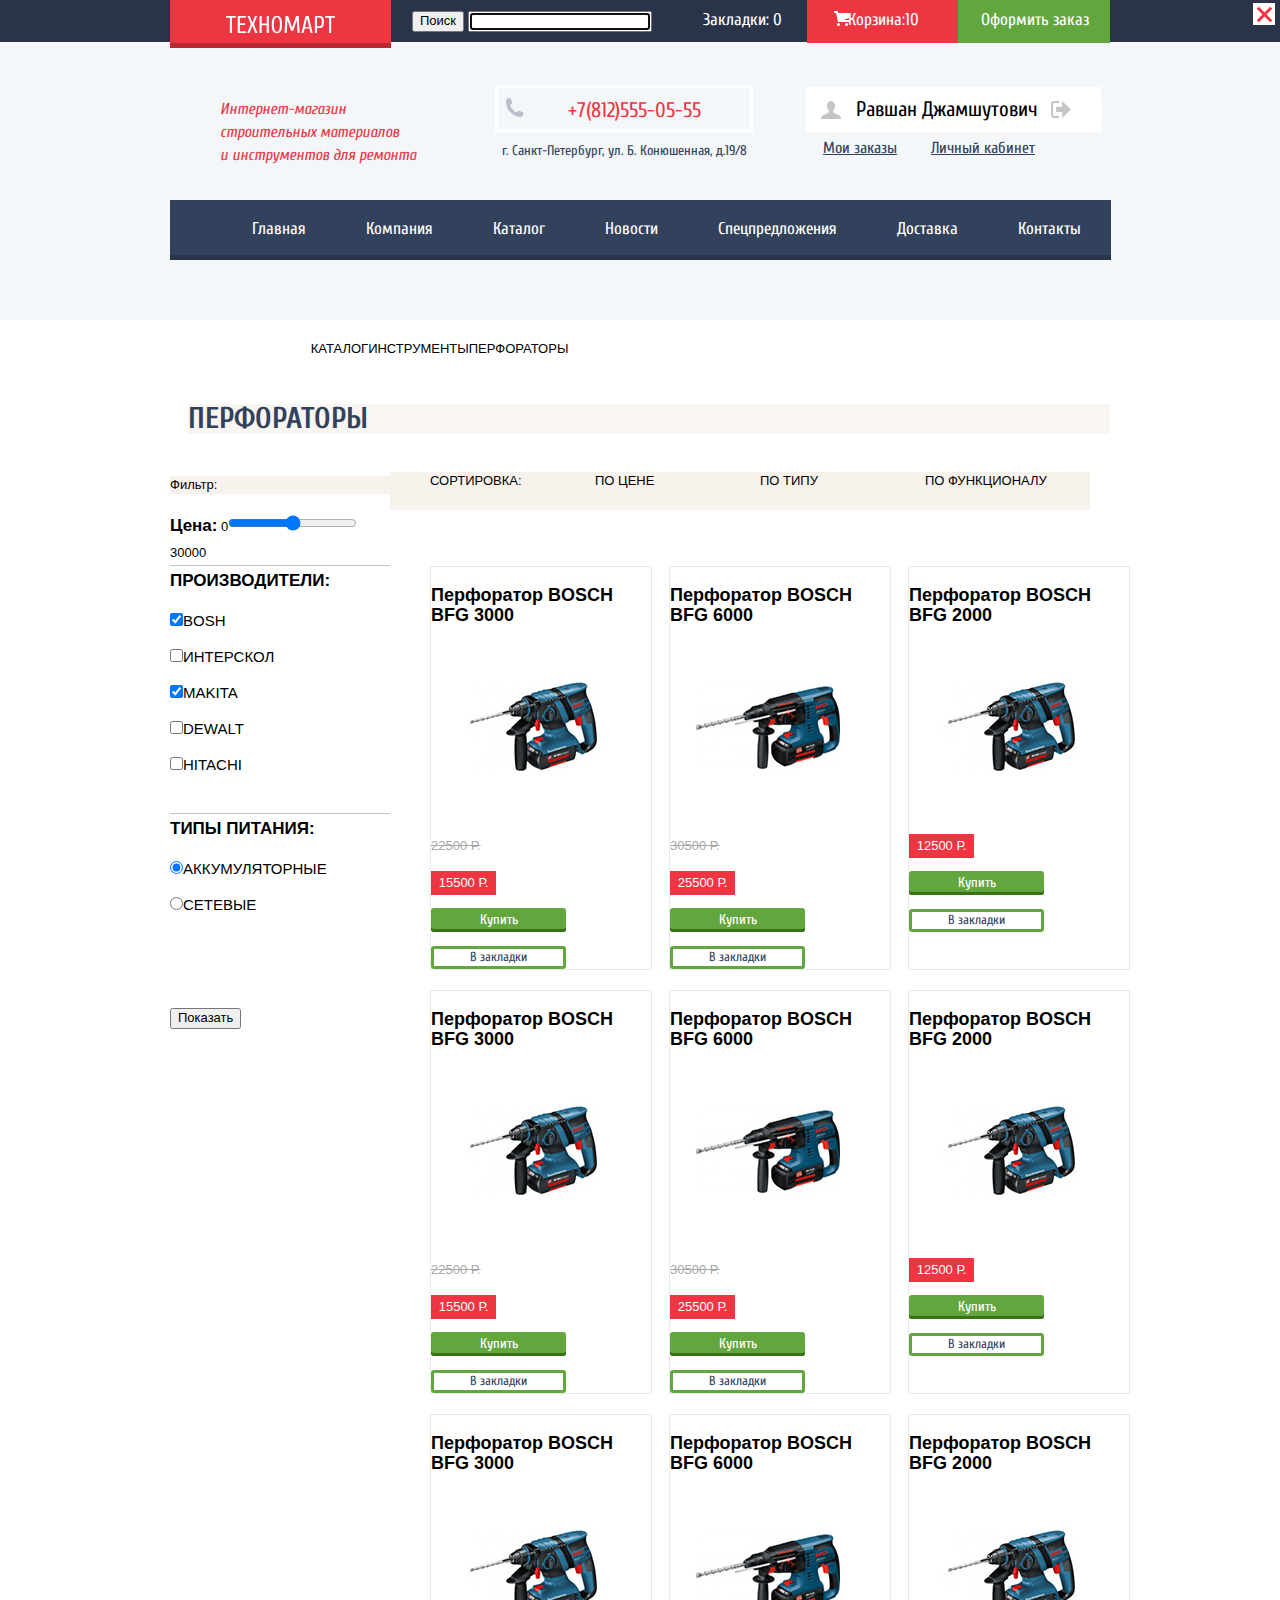
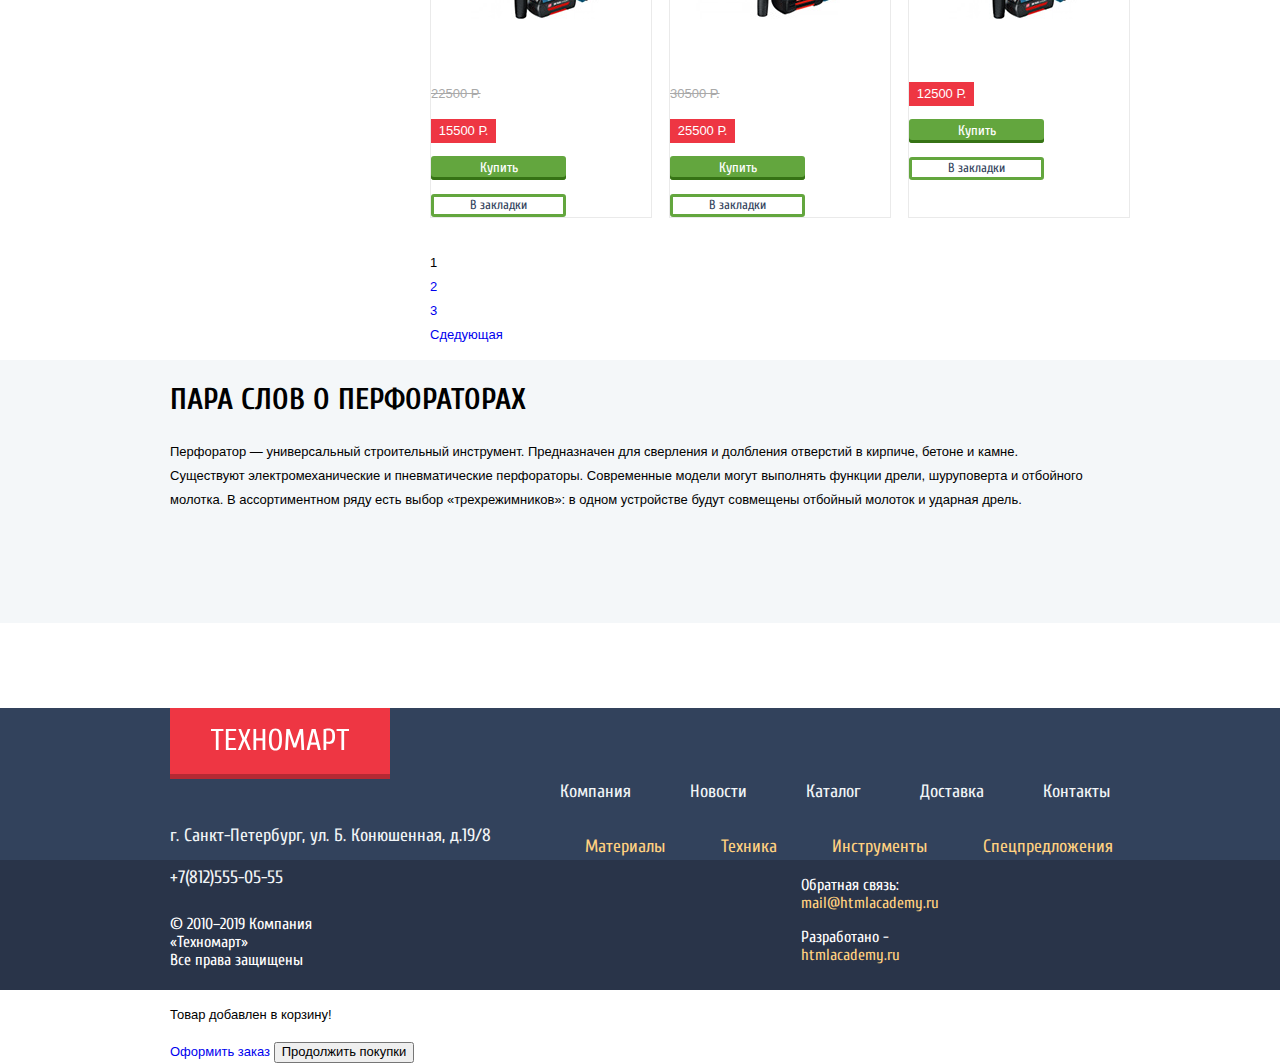
==== catalog.html @ 2eb263f5 "add files" ====
<!DOCTYPE html>
<html lang="ru">
<head>
  <meta charset="utf-8">
  <title>"Техномарт" интернет-магазин строительных материалов и инструментов для ремонта</title>
  <link href="https://fonts.googleapis.com/css?family=Cuprum:400,400i,700/PT+Sans:400,700&display=swap&subset=cyrillic" rel="stylesheet">
  <link rel="stylesheet" href="css/normalize.css">
  <link rel="stylesheet" href="css/style.css">
</head>
<body>
  <header class="main-header">
    <div class="top-menu">
      <div class="wrapper wrapper--flex wrapper-mainheader">
        <div class="logo">
          <a class="main-header-logo" href="index.html">
            <img src="img/logo-technomart.svg" width="109" height="19" alt="Логотип Техномарт">
          </a>
        </div>

        <div class="search_main">
          <button type="button" name="search">Поиск</button>
          <input type="search" name="search" autofocus>
        </div>
        <div class="bookmarks"><a href="#">Закладки: 0</a></div>
        <div class="backet backet-full"><a href="#">Корзина:10</a></div>
        <div class="order-registration"><a href="#">Оформить заказ</a></div>
      </div>
    </div>
  
  <div class="wrapper container-headline wrapper--flex">
    <div class="nav-header">
      <p class="headline">Интернет-магазин строительных материалов<br> и инструментов для ремонта</p>
    </div>
    <div class="adress">
      <address>
        <a href="tel:+7(812)555-05-55">+7(812)555-05-55</a><br>
        <p>г. Санкт-Петербург, ул. Б. Конюшенная, д.19/8</p>
      </address>
    </div>
    <!--личный кабинет пользователя-->
    <div class="personal-cabinet">
      <div class="user-navigation-catalog">
        <a class="me-nav-link" href="#">
          <span class="main-nav_username">Равшан Джамшутович</span>
        </a>
        <div class="exit"><a href="#" class="exit"><div class="visually-hidden">Выход</div></a></div>
      </div>
      <ul class="user-navigation-enter">
        <li class="my-order"><a href="#">Мои заказы</a></li>
        <li class="personal-account"><a href="#">Личный кабинет</a></li>
      </ul>
    </div>
  </div>
  <div class="wrapper container-main-navigaion">
    <nav class="main-navigation">
      <ul class="main-navigation-menu">
        <li class="navigation-current"><div class="container-nav"><a href="index.html">Главная</a></div></li>
        <li><div class="container-nav"><a href="#">Компания</a></div></li>
        <li><div class="container-nav"><a>Каталог</a></div></li>
        <li><div class="container-nav"><a href="#">Новости</a></div></li>
        <li><div class="container-nav"><a href="#">Спецпредложения</a></div></li>
        <li><div class="container-nav"><a href="#">Доставка</a></div></li>
        <li><div class="container-nav"><a href="#">Контакты</a></div></li>
      </ul>
    </nav>
  </div>
</header>

<main class="container">
  <div class="wrapper wrapper--flex">
    <h1 class="visually-hidden">Каталог</h1>
    <ul class="breadcrumbs wrapper--flex">
      <li><a href="#">Каталог</a></li>
      <li><a href="#">Инструменты</a></li>
      <li class="breadcrumbs-current"><a>Перфораторы</a></li>
    </ul>
  </div> 
  <div class="wrapper">
    <h2 class="hsecond-level perforator-products">Перфораторы</h2>
  </div>
  <div class="wrapper wrapper--flex container-advantages-contacts">   
    <div class="column">
      <form class="filter-producer" action="https://echo.htmlacademy.ru" method="get">
        <div class="filter-product">
          <div class="filter_price">
            <h4 class="h-filter">Фильтр:</h4>
            <label  class="filter-price" for="filter-price">Цена:</label>
            0<input type="range" min="0" max="30000" step="3000" id="filter-price">30000
          </div>
          <div class="filter-manfacuring">
            <fieldset>
              <legend class="h-legend">Производители:</legend>
              <ul class="manufactured">
                <li><label><input type="checkbox" checked name="manufactured" value="Bosh">Bosh</label></li>
                <li><label><input type="checkbox" name="manufactured" value="Interskol">Интерскол</label></li>
                <li><label><input type="checkbox" name="manufactured" value="Makita" checked>Makita</label></li>
                <li><label><input type="checkbox" name="manufactured" value="Dewalt">Dewalt</label></li>
                <li><label><input type="checkbox" name="manufactured" value="Hitachi">Hitachi</label></li>
              </ul>
            </fieldset>
          </div>
          <div class="filter-power">
            <fieldset>
              <legend class="h-legend">Типы питания:</legend>
              <ul class="power">
                <li><label><input type="radio" name="power" value="rechargeable" checked>Аккумуляторные</label></li>
                <li><label><input type="radio" name="power" value="networking">Сетевые</label></li>
              </ul>
            </fieldset>
          </div>
          <button type="submit">Показать</button>
        </div>
      </form>
    </div>
    <!--горизонтальный блок с сортировкой товара по цене по типу и функционалу-->
    <div class="column">

      <div class="h-filter-sort">
      <ul class="sorting wrapper--flex">
        <li class="h-filter wrapper--flex">Сортировка:</li>
        <li class="h-filter h-sort sort-price"><a href="">По цене</a></li>
        <li class="h-filter h-sort sort-type"><a href="">По типу</a></li>
        <li class="h-filter h-sort sort-finctional"><a href="">По функционалу</a></li>
      </ul>
      </div> 

      <section class="catalog-perforators-list">
        <h2 class="visually-hidden">Каталог товаров</h2>
        <ul class="catalog-perforators">

          <li class="catalog-item">
            <a href="catalog-item.html">
              <h3>Перфоратор BOSCH BFG 3000</h3>
              <p class="catalog-item-img">
                <img src="img/item.jpg" width="218" height="170" alt="Перфоратор BOSCH
                BFG 3000"></p>
                <span class="old-price">22500 Р.</span>
                <p class="red-price-button">15500 Р.</p>
              </a>
              <p class="buy-button"><a href="#">Купить</a></p><!--Сcылка в корзину-->
              <button class="inbookmarks" type="button">В закладки</button>
            </li>
            
            <li class="catalog-item">
              <a href="catalog-item.html">
                <h3>Перфоратор BOSCH BFG 6000</h3>
                <p class="catalog-item-img">
                  <img src="img/item_2.jpg" width="218" height="170" alt="Перфоратор BOSCH
                  BFG 6000"></p>
                  <span class="old-price">30500 Р.</span>
                  <p class="red-price-button">25500 Р.</p>
                </a>
                <p class="buy-button"><a href="#">Купить</a></p><!--Сылка в корзину-->
                <button class="inbookmarks" type="button">В закладки</button>
              </li>

              <li class="catalog-item">
                <a href="catalog-item.html">
                  <h3>Перфоратор BOSCH BFG 2000</h3>
                  <p class="catalog-item-img">
                    <img src="img/item.jpg" width="218" height="170" alt="Перфоратор BOSCH
                    BFG 2000"></p>
                    <!--this is new-->
                    <p class="red-price-button">12500 Р.</p>
                  </a>
                  <p class="buy-button"><a href="#">Купить</a></p><!--Сылка в корзину-->
                  <button class="inbookmarks" type="button">В закладки</button>
                </li>

                <li class="catalog-item">
                  <a href="catalog-item.html">
                    <h3>Перфоратор BOSCH BFG 3000</h3>
                    <p class="catalog-item-img">
                      <img src="img/item.jpg" width="218" height="170" alt="Перфоратор BOSCH
                      BFG 3000"></p>
                      <span class="old-price">22500 Р.</span>
                      <p class="red-price-button">15500 Р.</p>
                    </a>
                    <p class="buy-button"><a href="#">Купить</a></p><!--Сылка в корзину-->
                    <button class="inbookmarks" type="button">В закладки</button>
                  </li>

                  <li class="catalog-item">
                    <a href="catalog-item.html">
                      <h3>Перфоратор BOSCH BFG 6000</h3>
                      <p class="catalog-item-img">
                        <img src="img/item_2.jpg" width="218" height="170" alt="Перфоратор BOSCH
                        BFG 6000"></p>
                        <span class="old-price">30500 Р.</span>
                        <p class="red-price-button">25500 Р.</p>
                      </a>
                      <!--this is new-->
                      <p class="buy-button"><a href="#">Купить</a></p><!--Сылка в корзину-->
                      <button class="inbookmarks" type="button">В закладки</button>
                    </li>

                    <li class="catalog-item">
                      <a href="catalog-item.html">
                        <h3>Перфоратор BOSCH BFG 2000</h3>
                        <p class="catalog-item-img">
                          <img src="img/item.jpg" width="218" height="170" alt="Перфоратор BOSCH
                          BFG 6000"></p>
                          <p class="red-price-button">12500 Р.</p>
                        </a>
                        <p class="buy-button"><a href="#">Купить</a></p><!--Сылка в корзину-->
                        <button class="inbookmarks" type="button">В закладки</button>
                      </li>

                      <li class="catalog-item">
                        <a href="catalog-item.html">
                          <h3>Перфоратор BOSCH BFG 3000</h3>
                          <p class="catalog-item-img">
                            <img src="img/item.jpg" width="218" height="170" alt="Перфоратор BOSCH
                            BFG 3000"></p>
                            <span class="old-price">22500 Р.</span>
                            <p class="red-price-button">15500 Р.</p>
                          </a>
                          <p class="buy-button"><a href="#">Купить</a></p><!--Сылка в корзину-->
                          <button class="inbookmarks" type="button">В закладки</button>
                        </li>

                        <li class="catalog-item">
                          <a href="catalog-item.html">
                            <h3>Перфоратор BOSCH BFG 6000</h3>
                            <p class="catalog-item-img">
                              <img src="img/item_2.jpg" width="218" height="170" alt="Перфоратор BOSCH
                              BFG 6000"></p>
                              <span class="old-price">30500 Р.</span>
                              <p class="red-price-button">25500 Р.</p>
                            </a>
                            <p class="buy-button"><a href="#">Купить</a></p><!--Сылка в корзину-->
                            <button class="inbookmarks" type="button">В закладки</button>
                          </li>

                          <li class="catalog-item">
                            <a href="catalog-item.html">
                              <h3>Перфоратор BOSCH BFG 2000</h3>
                              <p class="catalog-item-img">
                                <img src="img/item.jpg" width="218" height="170" alt="Перфоратор BOSCH
                                BFG 2000"></p>
                                <p class="red-price-button">12500 Р.</p>
                              </a>
                              <p class="buy-button"><a href="#">Купить</a></p><!--Сылка в корзину-->
                              <button class="inbookmarks" type="button">В закладки</button>
                            </li>
                          </ul>
                          
                          <ul class="pagination-list">
                            <li class="pagination-item pagination-item-current"><a>1</a></li>
                            <li class="pagination-item"><a href="#">2</a></li>
                            <li class="pagination-item"><a href="#">3</a></li>
                            <li class="pagination-item"><a href="#">Сдедующая</a></li>
                          </ul>
                        </section>
                      </div>
                    </div>

                    
                    <article class="servises">
                      <div class="wrapper wrapper--flex">
                        <div class="about-perforators-block">
                          <h2 class="hsecond-black">Пара слов о перфораторах</h2>
                          <p>Перфоратор — универсальный строительный инструмент. Предназначен для сверления и долбления отверстий в кирпиче, бетоне и камне.<br>
                          Существуют электромеханические и пневматические перфораторы. Современные модели могут выполнять функции дрели, шуруповерта и отбойного молотка. В ассортиментном ряду есть выбор «трехрежимников»: в одном устройстве будут совмещены отбойный молоток и ударная дрель.</p>
                        </div> 
                      </div>
                    </article>
                    

                  </main>


                  <footer class="main-footer">
                    <div class="first-footer">
                    <div class="footer-nav wrapper wrapper--flex">
                        <a class="footer-logo" href="index.html">
                          <img src="img/logo-technomart.svg" width="138" height="23" alt="Логотип Техномарт">
                        </a>

                        <address class="footer-address">
                          <p>г. Санкт-Петербург, ул. Б. Конюшенная, д.19/8</p>
                          <a href="tel:+7(812)555-05-55">+7(812)555-05-55</a>          
                        </address>
                        <ul class="footer-navigation">

                          <li><a href="#">Компания</a></li>
                          <li><a href="#">Новости</a></li>
                          <li><a href="#">Каталог</a></li>
                          <li><a href="#">Доставка</a></li>
                          <li><a href="#">Контакты</a></li>
                        </ul>
                        <ul class="footer-sections">
                          <li><a href="#">Материалы</a></li>
                          <li><a href="#">Техника</a></li>
                          <li><a href="#">Инструменты</a></li>
                          <li><a href="#">Спецпредложения</a></li>
                        </ul>
                      </div>
                    </div>

                    <div class="footer-contacts">
                      <div class="wrapper wrapper--flex">
                        <div class="copyright">
                         <p>© 2010–2019 Компания «Техномарт»<br>
                         Все права защищены</p>
                       </div>
                       <div class="footer-social wrapper wrapper--flex">
                        <ul>
                          <li><div class="vk-container"><a class="visually-hidden" href="#">ВКонтакте</a></div></li>
                          <li><div class="fb-container"><a class="visually-hidden" href="#">Фейсбук</a></div></li>
                          <li><div class="ins-container"><a class="visually-hidden" href="#">Твиттер</a></div></li>
                        </ul>
                      </div>
                      <div>
                        <p class="link-back">Обратная связь:<br>
                          <a href="mailto:mail@htmlacademy.ru">mail@htmlacademy.ru</a>
                        </p>
                        <p class="link-developer">Разработано - <br>
                          <a href="https://htmlacademy.ru">htmlacademy.ru</a>
                        </p>
                      </div>
                    </div>
                  </div>
                </footer>
                <!-- модальное окно с успешным доваление товара в корзину-->
                <div class="modal-basket wrapper">
                  <p>Товар добавлен в корзину!</p>
                  <a href="#">Оформить заказ</a>
                  <button class="button-buy" type="button">Продолжить покупки</button>
                  <button class="modal-close" type="button">Закрыть</button>
                </div>
              </body>
              </html>
---- css/style.css ----
body {
	min-width: 960px;
	margin: 0;
	font-family: 'PT Sans', Arial, sans-serif;
	font-size: 13px;
	line-height: 24px;
	font-weight: 400;
	color: #000000;
	background-color: #ffffff;
}

a { 
	text-decoration: none;
}

.wrapper {
	width: 940px;
	padding-left: 10px;
	padding-right: 10px;
	margin: 0 auto;
}

.wrapper--flex {
	display: flex;
}

.logo {
	margin: 0;
	background-color: #ee3643;
	width: 115px;
	text-align: center;
	padding: 20px 53px 6px 53px;
	box-shadow: inset 0 -5px 0 0 #ba2732;
}


.logo:hover {
	background-color: #ca2c37;
}

.logo:active {
	background-color: #ba2732; /*КЛИК КРОМЕ ПОИСКА, ДОБАВИТЬ ПОЗЖЕ(КОГДА УЗНАЮ КАК ЭТО!)*/
}

.search_main {
	position: relative;
	width: 270px;
	margin: 0 auto;
}

.input-search {
	background-color: #293449;
	width: 100%;
	height: 42px;
	margin: 0;
}

.button-search {
	width: 49px;
	height: 42px;
	position: absolute;
	right: 0;
	background-color: #293449;
	
	top: 0;
	left: 0;
}

.button-search,
.input-search {
	border: none;
	outline: none;
	background: transparent;
}
.bookmarks a{
	padding-right: 25px;
}

.backet a {
	padding-right: 30px;
}

.main-header { /* фон для хедера*/
	background-color: #f4f7f9;
}

.main-header a{ /*ссылки: корзина, поиск, оформить заказ, закладки*/
	font-family: 'Cuprum', Arial, sans-serif;
	font-size: 17px;
	line-height: 18px;
	color: #ffffff;
}

.order-registration { /* оформление заказа*/
	width: 110px; 
	background-color: #63a63e;
	text-align: center;
	margin: 0;
	padding: 10px 20px 10px 22px;
}

.order-registration:hover {
	background-color: #5fbb2d;
}

.order-registration:active {
	background-color: #518534;
	color: rgba(255, 255, 255, 0.5);
}

.container-headline { /*контейнер для блока с заголовком адресом и личным кабинетом*/
	display: flex;
	margin-bottom: 113px;
	position: relative;
	width: 940px;
	background-color: #f4f7f9;
}


.headline { 
	position: absolute;
	top: -5px;
	font-weight: normal;
	font-family: 'Cuprum', Arial, sans-serif;
	font-style: italic;
	font-size: 16px;
	line-height: 23px;
	color: #ee3643;
	width: 197px;
	border-collapse: separate;
}

.adress { /*общие стили для блока с адресом*/
	position: absolute;
	top: 13px;
	left: 329px;
	width: 270px;
	font-family: 'Cuprum', Arial, sans-serif;
	color: #32425c;
	text-align: center;
	font-size: 14px;
	line-height: 24px;
}

.adress a { /* стили для телефона*/
	background-image: url(../img/icon-phone.svg);
	background-repeat: no-repeat;
	background-position: 7px 10px;
	font-family: 'Cuprum', Arial, sans-serif;
	color: #ee3643;
	line-height: 21px;
	font-size: 21px;
	font-style: normal;
	padding: 10px 49px 7px 70px;
	margin-top: 60px;
	border: 3px solid #ffffff;
} 

.adress p { /*стили для адреса*/
	font-family: 'Cuprum', Arial, sans-serif;
	font-style: normal;
	text-align: center;
}

.user-navigation a { /* личный кабинет:войти и регистрация*/
	color: #000000;
	display: block;
}

.user-navigation a:hover {
	color: #ee3643;
}

.user-navigation a:active {
	color: rgba(0, 0, 0, 0.3);
}

.user-navigation { /*размеры для контнейнера личного кабинета*/
	position: absolute;
	top: -13px;
	left: 590px;
	display: flex;
	width: 281px;
}

.enter { /*контейнер для входа*/
	position: relative;
	left: 40px;
	background-color: #ffffff;
	width: 90px;
	padding-top: 14px;
	padding-bottom: 10px;
	padding-right: 28px;
	margin-right: 50px;
}
 .enter img {
 	position: absolute;
 	left: 12px;
 }

.enter a {
	font-family: 'Cuprum', Arial, sans-serif;
	font-size: 21px;
	line-height: 21px;
	text-align: right;
	color: #000000;
}

.registration { /* контейнер для регистрации*/
	width: 150px;
	background-color: #ffffff;
	padding-top: 14px;
	padding-bottom: 10px;
} 

.registration a {
	font-family: 'Cuprum', Arial, sans-serif;
	font-size: 21px;
	line-height: 21px;
	color: #000000;
	
	text-align: center;
}

.main-header{
	padding-bottom: 60px;
	background-color: #f4f7f9;
}


.main-navigation-menu,
.user-navigation {
	list-style: none;
}

.main-navigation-menu a {
	display: block;
	padding-top: 20px;
	padding-bottom: 22px;
	padding-left: 30px;
	padding-right: 30px;
}

.main-navigation-menu:first-child { /* отступ слева в меню у кнопки Главная*/
	padding-left: 52px;
	padding-right: 55px;
}



.main-navigation-menu {
	display: flex;
	justify-content: space-between;
	padding: 0;
	margin: 0;
	
}
	.main-navigation {
	background-color: #32425c;
	box-shadow: 0px -5px 0px 0px #293449 inset; 
	
}

.container-nav { /* контейнер для меню навигации*/
	background-color: #32425c;
	box-shadow: 0px -5px 0px 0px #293449 inset; 
}

.container-nav li:last-child {
	padding-right: 0;
} 

.container-nav:hover {
	background-color: #293449;
}

.container-nav a:active {
	color: rgba(255, 255, 255, 0.5);
}

.navigation-add { /* стили для блоков вокруг слайда*/
	font-family: 'Cuprum', Arial, sans-serif;
	color: #ffffff;
	font-weight: bold;
	font-size: 24px;
	display: inline-block;
	margin-bottom: -374px;
}

.navigation-add a{
	font-family: 'Cuprum', Arial, sans-serif;
	color: #ffffff;
	font-size: 14px;
	line-height: 18px;
	text-transform: uppercase;
	text-align: center;
}

.material {
	background-color: #ffbf47;
	background-image: url(../img/icon-1.svg);
	background-repeat: no-repeat;
	background-position: 212px 32px; 
	position: absolute;
	left: -11px;
	top: 58px;
}

.tooling {
	background-color: #3bbce3;
	background-image: url(../img/icon-2.svg);
	background-repeat: no-repeat;
	background-position: 198px 32px;
	position: absolute;
	left: 309px;
	top: -70px;
}

.technique {
	background-color: #dc91d8;
	background-image: url(../img/icon-3.svg);
	background-repeat: no-repeat;
	background-position: 190px 30px;
	position: absolute;
	left: 629px;
	top: -200px;
}

.discount {
	background-color: #8ed78f;
	background-image: url(../img/icon-4.svg);
	background-repeat: no-repeat;
	background-position: 195px 24px;
	position: absolute;
	left: 629px;
	top: -185px;
}

.delivery {
	background-color: #ffc047;
	background-image: url(../img/icon-5.svg);
	background-repeat: no-repeat;
	background-position: 190px 32px;
	position: absolute;
	left: 629px;
	top: -170px;
}

.navigation-add-item {
	position: relative;
	width: 280px;
	padding-left: 23px;
	padding-top: 1px;
	padding-bottom: 5px;
}

.button-add {
	font-family: 'Cuprum', Arial, sans-serif;
	width: 135px;
	background-color: rgba(0,0,0,0.1);
	border-radius: 3px;
	color: #ffffff;
	text-align: center;
	margin-bottom: 12px;
	padding-top: 5px;
	padding-bottom: 5px;
}
 .button-add a {
 	
 }
 
 .navigation-add-item p{
 	font-size: 24px;
 	line-height: 30px;
 	font-family: 'Cuprum', Arial, sans-serif;
 }

.button-add:hover {
	background-color: rgba(0,0,0,0.2);
}

.button-add:active {
	background-color: rgba(0,0,0,0.3);        
}




.slides,
.slider {
	display: flex;
	position: relative;
	top: -424px;
	right: 10px;
	margin-bottom: -374px;
}


.container-red-button-catalog {
	position: absolute;
	top: 207px;
	left: 34px;
	padding-top: 6px;
	padding-bottom: 6px;
}

.popular-products, /* фон для заголовков популярных товаров и производителей*/
.popular-manufacturer,
.perforator-products {
	background-color: #f9f5f0;
}

.hsecond-level { /*для заголовков: популярные товары, популярные производители, кредит, доставка, гарантия*/
	font-family: 'Cuprum', Arial, sans-serif;
	font-size: 30px;
	line-height: 30px;
	text-transform: uppercase;
	color: #32425c;
	margin-left: 18px;
}

.button-red { /*один стиль на для всех красных кнопкок и ссылок с белыми надписями*/
	font-family: 'Cuprum', Arial, sans-serif;
	font-size: 14px;
	line-height: 18px;
	text-transform: uppercase;
	color: #ffffff;
	background-color: #ee3643;
	border-radius: 2px;
}

.popular-perforators { /*убирает маркеры у списка популярных товаров*/
	list-style: none;
}

.catalog-item h3 { /*название товаров на карточке товаров*/
	color: #000000;
	font-size: 18px;
	line-height: 20px;
	font-weight: bold;
}

.old-price { /* кнопка со старой зачеркнутой ценой на карточках товаров*/
	text-decoration: line-through;
	color: #a9a9a9;
	width: 67px;
}

.red-price-button { /* красная цена кнопка на карточках товара(должна быть стрелкой далее...)*/
	background-color: #ee3643; 
	color: #ffffff;
	width: 65px;
	text-align: center;
}

.buy-button a { /* кнопка купить на карточках товара*/
	font-family: 'Cuprum', Arial, sans-serif;
	font-style: normal;
	color: #ffffff;
	font-size: 14px;
	line-height: 18px;
}

.buy-button { /* контейнер для зеленой кнопки*/
	width: 135px;
	background-color: #63a63e;
	border-radius: 3px;
	text-align: center;
	box-shadow: inset 0 -3px 0 0 #367315;
}

.buy-button:hover { /*наведеие на кнопку купить на карточках товара*/
	background-color:#5fbb2d;
}

.buy-button:active { /*активная кнопка купить на карточках товара*/
	background-color: #518534;
	box-shadow: none;
}

.inbookmarks { /*кнопка "в закладки" на обороте карточек товаров */
font-family: 'Cuprum', Arial, sans-serif;
background-color: #ffffff;
width: 135px;
border: 3px solid #63a63e;
color: #32425c;
border-radius: 3px;
}

.inbookmarks:hover { /*наведение на кнопку в закладки на карточках товаров */
	background-color: #ffffff;
	width: 135px;
	border: 3px solid #32425c;
	color: #32425c;
}

.inbookmarks:active { /*активная кнопка в закладки на карточках товаров*/
	background-color: #ffffff;
	width: 135px;
	border: 3px solid rgba(50, 66, 92, 0.3);
	color: rgba(50, 66, 92, 0.3);
}

.manufacturer-list {
	padding: 0;
	margin: 0;
  flex-wrap: wrap;
  /**/
  min-height: 310px;
}

.manufacturer-list li{ /*убирает маркеры со списка популярные производителей,Делает рамку для каждого и ширину*/
	list-style: none;
	border: 1px solid #eaeaea;
	height: 145px;
	width: 220px; 
	padding: 0;
	margin: 0;
	margin-bottom: 20px;
	margin-right: 20px;
}


.manufacturer-list li:nth-child(4n) {
	margin-right: 0;
}

.manufacturer-list li:hover { /* действия для карточек популярных производителей*/
	box-shadow: 0 10px 25px 0 rgba(41, 52, 73, 0.5);
}

.manufacturer-list li:active { /* действия для карточек популярных производителей*/
	box-shadow: 0 4px 10px 0 rgba(41, 52, 73, 0.5);
}

.features-index {
	background-color: #f4f7f9;
}
.servises { /* фон для блока с сервисами (достаква,кредит,гарантии)*/
	margin-bottom: 70px;
	background-color: #f4f7f9;

}

.catalog-item { /* убирает маркеры у списка с товара в кталоге*/
	list-style: none;
	border: solid 1px #eaeaea;
	width: 220px;
	margin-bottom: 20px;
}
.catalog-item:hover { /* тень при наведении на карточку товара*/
	box-shadow: 0 10px 25px 0 rgba(41, 52, 73, 0.5);
}

.servises p { /* стиль текста в блоках про сервис*/
	font-size: 13px;
	line-height: 24px;
}

.service-back p { /* размер контейнера для текста про сервис*/
	width: 398px;
}

.hsecond-black { /* стили заголовков черных: пара слов о перфораторах, сервисы,компания техномарт, контакты*/
	font-family: 'Cuprum', Arial, sans-serif;
	line-height: 30px;
	font-size: 30px;
	text-transform: uppercase;
}

.hsecond-black p {
	font-size: 13px;
	line-height: 24px;
}

.container-red-button-catalog { /*контейнер для кнопки открыть каталог*/
	width: 195px;
	background-color: #ee3643;
	border-radius: 3px;
	text-align: center;
}

.container-red-button-popgoods { /*контейнер для кнопки популярные товары*/
	position: absolute;
	align-self: center;
	padding-bottom: 10px;
	padding-top: 10px;
	right: 303px;
	width: 253px;
	background-color: #ee3643;
	border-radius: 3px;
	text-align: center;
}

.about-perforators-block { /* контейнер для текста о перфораторах в каталоге*/
	width: 938px;
	/**/
	min-height:263px;
}

.footer-logo { /*логотип в футуре*/
	background-color: #ee3643;
	width: 220px;
	text-align: center;
	padding-top: 20px;
	padding-bottom: 20px;
	box-shadow: inset 0px -5px 0px 0px rgba(0, 0, 0, 0.24);
}

.footer-address { /* стили для адреса в футуре*/
	font-family: 'Cuprum', Arial, sans-serif;
	font-size: 18px;
	line-height: 24px;
	color: #f1f5f7;
	font-style: normal;
}

.footer-address a { /*дополнительная замена цвета для телефона*/
	color: #f1f5f7;

}

.footer-nav { /*фон для блока с навигацией в футуре*/
	background-color: #32425c;
}

.footer-nav li { /* снимает маркеры со списков в футере*/
	list-style: none;
}

.footer-navigation a{ /*стили для навигации в футуре*/
	color: #f1f5f7;
	font-family: 'Cuprum', Arial, sans-serif;
	font-weight: normal;
	font-size: 18px;
	line-height: 24px;
}

.footer-navigation a:hover{ /* наведение навигация в футуре*/
	text-decoration: underline;
}

.footer-navigation a:active{ /*нажатая навигация в футуре*/
	text-decoration: none;
	color: rgba(241, 245, 247, 0.5);
}

.footer-sections a { /* дополнительная навигация по товарам и услугам в футуре*/
	font-family: 'Cuprum', Arial, sans-serif;
	color: #ffd180;
	font-size: 18px;
	line-height: 24px;
}

.footer-sections a:hover {
	text-decoration: underline;
}

.footer-sections a:active {
	text-decoration: none;
	color:rgba(255, 209, 128, 0.5)
}

.footer-contacts { /* фон для блока с контактами в футуре*/
	background-color: #293449;
}

.copyright { /* стили для текста о копирайте*/
	font-family: 'Cuprum', Arial, sans-serif;
	font-size: 16px;
	line-height: 18px;
	color: #ffffff;

 /*контейнер для копирайта в футуре*/
	margin-right: 160px;
	margin-top: 39px;
	width: 220px;
}

.link-back,
.link-developer { /*ссылки на разработчика в футуре и обратная связь*/
	font-family: 'Cuprum', Arial, sans-serif;
	font-size: 16px;
	line-height: 18px;
	color: #ffffff;
	font-weight: normal;
}

.link-back a, /* cтили для ссылок для ссылок) в футуре*/
.link-developer a {
	font-family: 'Cuprum', Arial, sans-serif;
	color: #ffd180;
	font-size: 16px;
	line-height: 18px;
	font-weight: normal;
}

.link-back a:hover,
.link-developer a:hover {
	text-decoration: underline;
}
.link-back a:active,
.link-developer a:active {
	text-decoration: none;
	color: #ee3643;
}

.footer-social li{ /* отменяет маркеры у списка с социальными сетями*/
	list-style: none;
}

.social-button { /* стили для соц сетей*/
	display: block;
	padding: 0;
	margin: 0;
	background: #212a3a;
	border-radius: 50%;
}


.social-button:hover,
.social-button:hover,
.social-button:hover,
.social-button:active,
.social-button:active,
.social-button:active {
	background-color: #ee3643;
}

.transport li{ /* стили для списка:Деловые линии, Автотрейд, ЖелДор*/
	list-style: none;
	font-family: 'Cuprum', Arial, sans-serif;
	font-size: 18px;
	line-height: 2;
	color: #000000;
}
/* ЗДЕСЬ СДЕЛАТЬ КРАСНЫЕ ЛИНИИ ПЕРЕД СПИСКОМ ВЫШЕ, НО КАК????*/

.breadcrumbs,  
.filter-manfacuring li,
.filter-power li,
.sorting li,
.user-navigation-enter { /* убираю все маркеры у списков в каталоге*/
	list-style: none;
}

.breadcrumbs a { /* стили для ссылок в хлебных крошках в каталоге*/
	font-size: 13px;
	line-height:  18px;
	color: #000000;
	font-weight: normal;
	text-transform: uppercase;
}

.personal-cabinet {
	width: 299px;
	position: absolute;
	right: 15px;
}

.h-filter { /* заголовок для фильтр:, сортировка: цуна,по типу, по функционалу И СТИЛИ ДЛЯ КОНТЕЙНЕРА*/
	font-size: 13px;
	line-height: 18px;
	font-weight: normal;
	color: #000000;
	background-color: #f7f3ec;
	width: 220px;
	
} 
.h-filter a{
	color: #000000;
} 

.filter-price { /* стили для ЦЕНА: в каталоге*/
	font-weight: bold;
	font-size: 17px;
	line-height: 30px;
	font-style: normal;
}

.filter-manfacuring fieldset, /* убираю рамки с сортировки по производителям и питанию в каталоге*/
.filter-power fieldset {
	border: none;
}

.filter-manfacuring, /* делаю рамку сверху над пунктами сортировки  в каталоге */
.filter-power {   
	border-top: solid 1px #c5c5c5;
	width: 220px;
	font-size: 15px;
	line-height: 20px;
	font-weight: normal;
	color: #000000;
	text-transform: uppercase;  /*стили для текста в чекбоксе и радиобатон*/
}

.user-navigation-enter a{ /* стили для ссылок личного кабинета в каталоге*/
	font-size: 16px;
	line-height: 18px;
	text-decoration: underline;
	color: #32425c;
	font-weight: normal;
}

.user-navigation-catalog { /* стили для контейнера личного кабинета в кабинета*/
	background: url("../img/icon-user.svg") no-repeat 15px;
	display: flex;
	background-color: #ffffff;
	width: 245px;
	padding-left: 50px;
	align-items: center; 
	min-height: 45px; 
}

.user-navigation-catalog a { /* стили для имени в кабинете личном в каталоге*/
	font-family: 'Cuprum', Arial, sans-serif;
	color: #000000;
	font-size: 21px;
	line-height: 21px;
	font-weight: normal;
}

.breadcrumbs {
	margin-top: 20px;
}

.breadcrumbs li{
	font-size: 13px;
	line-height: 18px;
	text-align: left;
}

.h-filter-sort {
	text-transform: uppercase;
	width: 700px;
	background-color: #f7f3ec;
	color: #000000;

	/**/
	min-height: 38px;
}

.sorting li{
	list-style: none;
}

.sort-price {
	color: red;
}

.button-company {/*кнопка о компании техномарт перед футером*/
	padding: 10px 40px;
	margin-bottom: 86px;

}

.button-contacts { /*кнопка "заблудились,напишите"*/
padding: 10px 60px;
margin-bottom: 86px;
}

.transport {/* отступ от списка транспортных компаний до кнопки*/
	margin-bottom: 35px;
}

/* СЕТКА СЕТКА СЕТКА*/


.wrapper-mainheader { /*котейнер для шапки с логотипом, закладками и корзиной и поиском*/
	align-items: center;
	justify-content: space-between;
	background-color: #293449;
	margin-bottom: 45px;
	height: 42px;
}

.top-menu {
	background-color: #293449;
}

.nav-header { /*размеры контйнера для заголовка 1*/
	width: 300px;
	padding-left: 50px;
}


.advantages {
	width: 519px;
	margin: 0;
	padding: 0;
	margin-right:120px;
	margin-top: 75px;
	
}

.contacts {
	width: 300px;
	margin: 0;
	padding: 0;
	margin-top: 74px;
	
}
.contacts img {
	margin-bottom: 40px;
}

.footer-nav {
	flex-direction: column;
	padding: 0;
	margin-top: 85px;
	margin-bottom: 0;
	
}

.footer-address {
	margin-top: 27px;
	width: 335px;
	
}

.footer-navigation {
	width: 550px;
	display: flex;
	flex-direction: row;
	justify-content: space-between;
	padding: 0;
	margin: 0;
	margin-left: 390px;
	margin-top: -110px;
	
} 

.footer-sections {
	width: 528px;
	display: flex;
	flex-direction: row;
	justify-content: space-between;
	padding: 0;
	margin: 0;
	margin-left: 415px;
	margin-top: 30px;

}

.footer-contacts {
	padding: 0;
}

.footer-contacts-social {
	padding: 0;
	margin: 0;
}

.footer-contacts { /* контейнер для вторго подвала */
	display: flex;

}

.first-footer {
background-color: #32425c;
}
.footer-social-button {
	height: 42px;
	width: 42px;

	padding: 0;
	margin: 0;
}
.footer-social{ /*контейнер для социальных кнопок*/
	padding:0;
	margin: 0;
	width: 136px;
	margin-right: 115px;
}

.footer-social ul {
	display: flex;
	}

.link-back { /* контейнер с имэйл академии в футуре*/
	margin-right: 46px;
	width: 140px;
	/**/
	min-height: 36px;
}

.link-developer { /* контейнер с ссылкой на академию*/
	width: 114px;
	/**/
	min-height: 46px;
}

.user-navigation-enter {/*контейнер для блока в личном кабинете в каталоге мои заказы, личны кабинет*/
	display: flex;
	flex-direction: row;
	justify-content: space-around;
	margin:0;
	padding: 0;
	margin-top: 5px;
	width: 246px;
}

.visually-hidden { /* прячем заголовок КАТАЛОГ в каталоге*/
	visibility: hidden;
}

.filter-producer legend { /*стили для заголовка фильтров*/
	margin-bottom: 15px;
     font-weight: bold;
     font-size: 17px;
     line-height: 30px
}

.filter-producer fieldset {
	padding: 0;
	margin: 0;
	margin-bottom: 22px;
}

.filter-power {
	margin-bottom: 75px;
}

.filter-product { /*контейнер для фильтров в каталоге*/
	margin: 0;
	padding: 0;
	width: 220px;
}

.filter-manfacuring ul,
.filter-power ul {
	margin: 0;
	padding: 0;
}

.filter-producer li{
	list-style: none;
	margin-bottom: 16px;
}

.catalog-perforators { /*контейнер для карточек товаров*/
	display: flex;
	justify-content: space-between;
	flex-wrap: wrap;
	width: 700px;
	min-height: 995px;
	/**/
}

.catalog-perforators:nth-child(3n){
	margin-right:0;
}

/*.wrapper {
	background-color: rgba(255, 0, 0, 0.2);
}*/

.pagination-list {
	list-style: none;
}
.popular-products {
	display: flex;
	margin-bottom: 20px;
	padding:0;
}

.perforators {
	padding-left: 0;
}

.popular-perforators {
	padding: 0;
	margin: 0;
}

.popular-perforators li {
	margin-right: 20px;
}

.backet-full { /* корзина в каталоге*/
	text-align: center;
	width: 120px;
	padding-top: 10px;
	padding-bottom: 10px;
	padding-left: 31px;
	margin: 0;
	background: #ee3643 url("../img/icon-cart.svg") no-repeat 20% 40%;
}
	.exit {
		background: #ffffff url("../img/icon-logout.svg") no-repeat;
		position: absolute;
		left: 122px;
		top: 7px;
	}

	.main-nav_username {
		margin-right: 39px;
	}

	.modal-map {
		width: 940px; 
		 height: 446.2px;
		/*display: none;*/
		top: 50%;
		left: 50%;
		margin-top: -700px;

	}

	.modal-form {
		margin: 0 auto;
		width: 400px;
		padding: 0px 15px 15px 15px;
		background-color: #ffffff;
		position: fixed;
		top: 120px;
		left: 50%;
		margin-left: -160px;
		display: none;
		border-top: solid 5px #ee3643;
		
	}

	.modal-close {
		background-color: #ffffff;
		font-size: 0;
		border: 0;
		position: absolute;
		top: 2.5px;
		right: 5px;
		width: 22px;
		height: 22px;

		cursor: pointer;
	}

	.modal-close::before,
	.modal-close::after {
		content: "";

		position: absolute;
		top: 10px;
		left: 2px;

		 width: 19px;
		 height: 3px;

		 background-color: #ee3643;
	}

	.modal-close::before {
		transform: rotate(45deg);
	}

	.modal-close::after {
		transform: rotate(-45deg);
	}
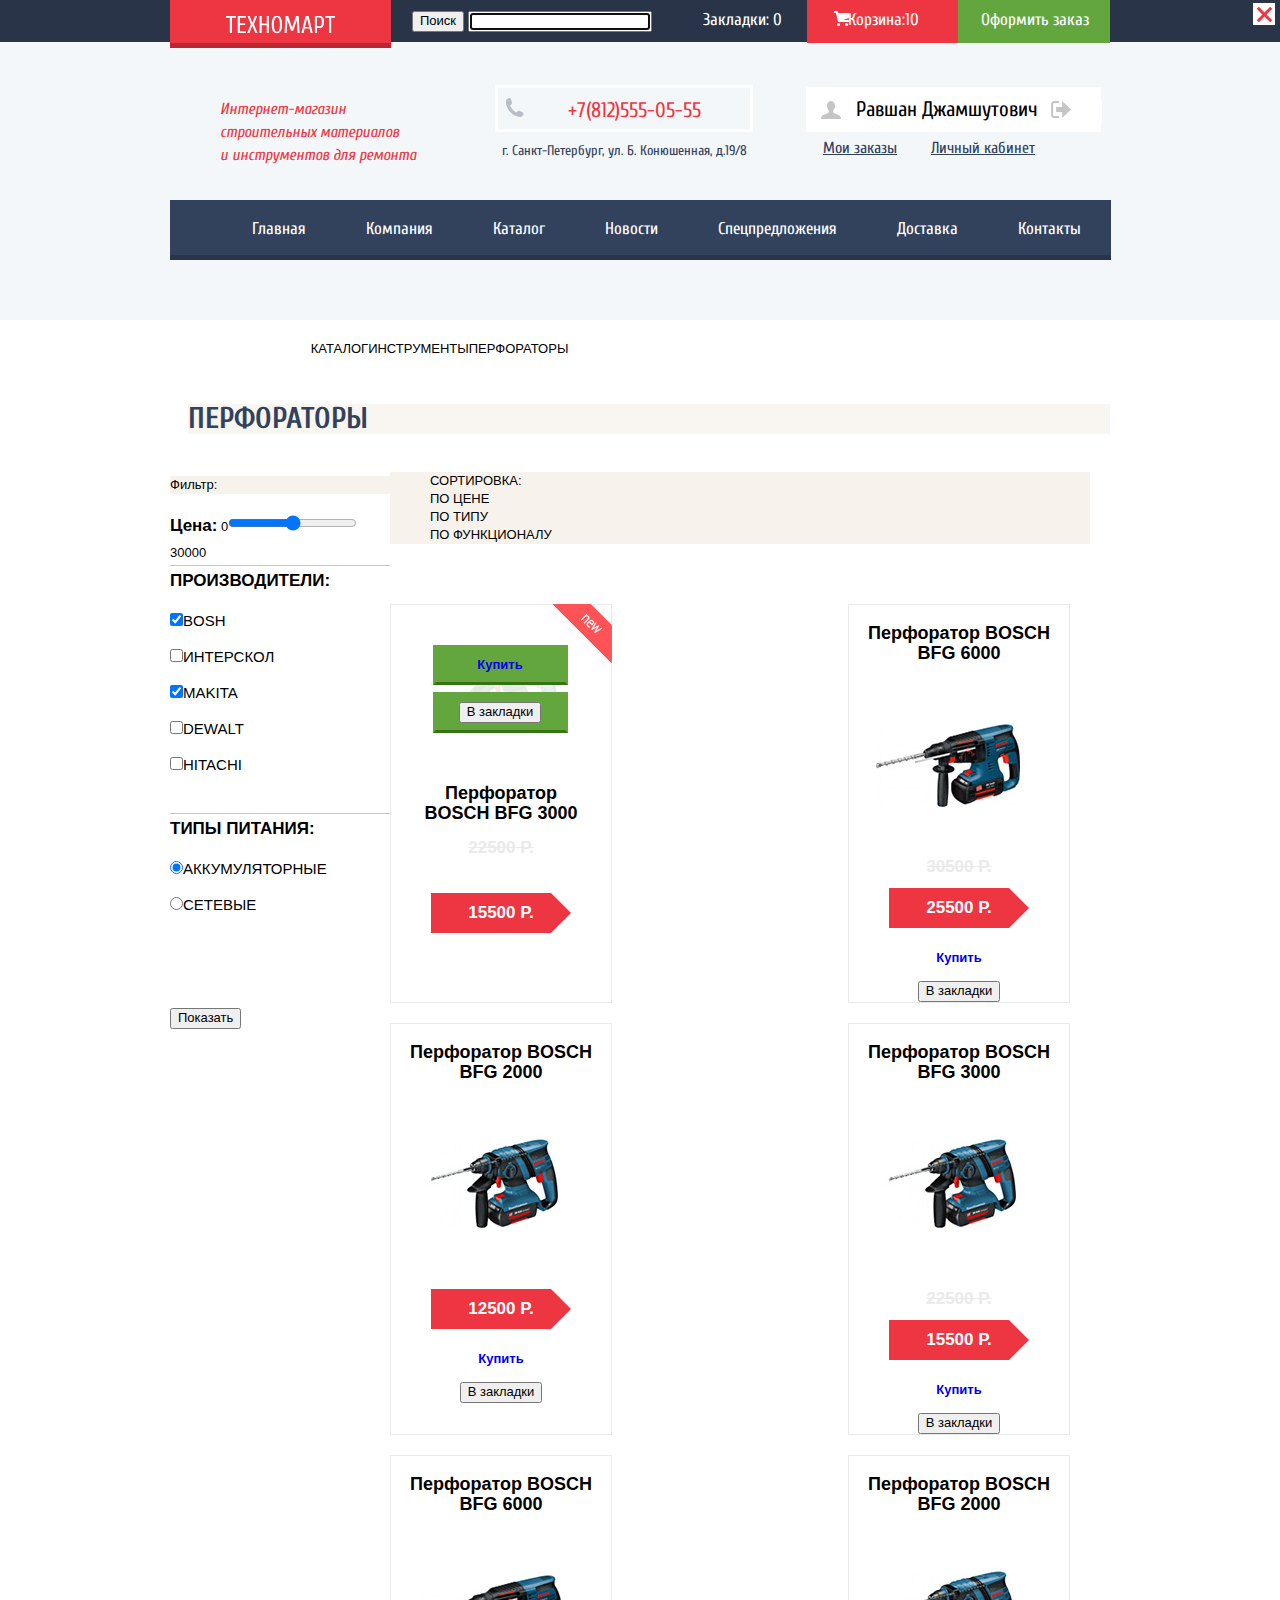
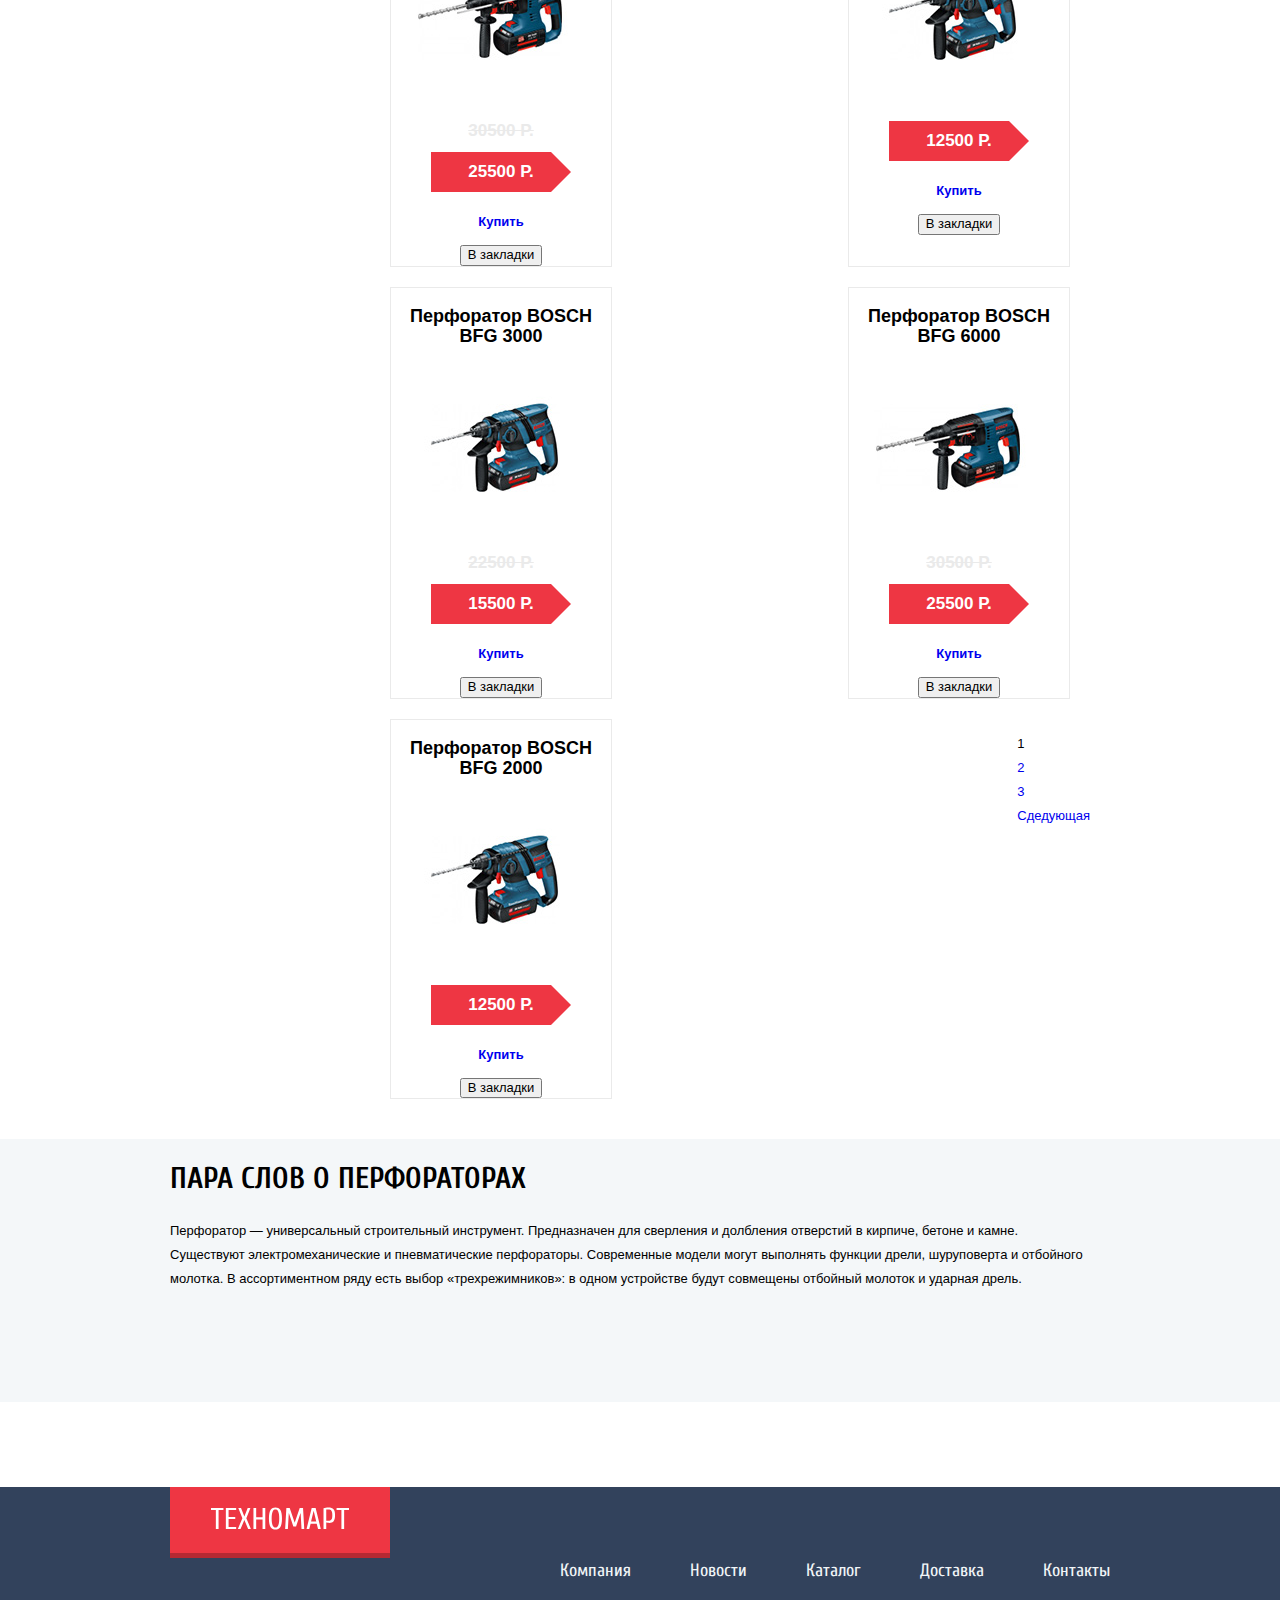
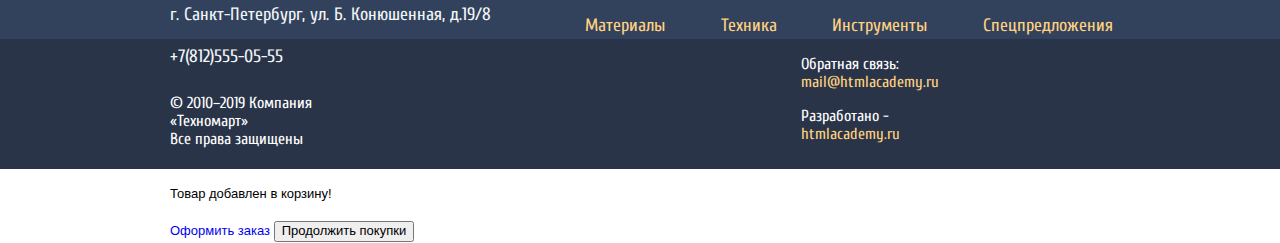
==== commit e0e95a55: "редактирование карточки товара" ====
--- a/catalog.html
+++ b/catalog.html
@@ -2,6 +2,7 @@
 <html lang="ru">
 <head>
   <meta charset="utf-8">
+  <meta http-equiv="X-UA-Compatible" content="IE=edge">
   <title>"Техномарт" интернет-магазин строительных материалов и инструментов для ремонта</title>
   <link href="https://fonts.googleapis.com/css?family=Cuprum:400,400i,700/PT+Sans:400,700&display=swap&subset=cyrillic" rel="stylesheet">
   <link rel="stylesheet" href="css/normalize.css">
@@ -116,37 +117,41 @@
     <div class="column">
 
       <div class="h-filter-sort">
-      <ul class="sorting wrapper--flex">
+      <ul class="sorting wrapper--<!-- flex -->">
         <li class="h-filter wrapper--flex">Сортировка:</li>
         <li class="h-filter h-sort sort-price"><a href="">По цене</a></li>
         <li class="h-filter h-sort sort-type"><a href="">По типу</a></li>
         <li class="h-filter h-sort sort-finctional"><a href="">По функционалу</a></li>
       </ul>
       </div> 
+      
 
       <section class="catalog-perforators-list">
+
         <h2 class="visually-hidden">Каталог товаров</h2>
-        <ul class="catalog-perforators">
-
-          <li class="catalog-item">
-            <a href="catalog-item.html">
-              <h3>Перфоратор BOSCH BFG 3000</h3>
-              <p class="catalog-item-img">
-                <img src="img/item.jpg" width="218" height="170" alt="Перфоратор BOSCH
-                BFG 3000"></p>
-                <span class="old-price">22500 Р.</span>
-                <p class="red-price-button">15500 Р.</p>
-              </a>
-              <p class="buy-button"><a href="#">Купить</a></p><!--Сcылка в корзину-->
-              <button class="inbookmarks" type="button">В закладки</button>
-            </li>
+
+        <div class="catalog-perforators">
+
+          <div class="catalog-item">
+          		<div class="flag flag-new">новинка</div>
+          		<div class="actions">
+          			<a href="#" class="buy-button">Купить</a>
+          			<a href="#"class="inbookmarks"><button>В закладки</button></a>
+          		</div>     		
+                <div class="image"><img src="img/item.jpg" width="218" height="170" alt="Перфоратор BOSCH
+                BFG 3000"></div>
+                <div class="title">Перфоратор BOSCH BFG 3000</div>
+                <div class="old-price">22500 Р.</div>
+                <div class="red-price-button">15500 Р.</div>
+            </div>
+
+        
             
             <li class="catalog-item">
               <a href="catalog-item.html">
                 <h3>Перфоратор BOSCH BFG 6000</h3>
-                <p class="catalog-item-img">
                   <img src="img/item_2.jpg" width="218" height="170" alt="Перфоратор BOSCH
-                  BFG 6000"></p>
+                  BFG 6000">
                   <span class="old-price">30500 Р.</span>
                   <p class="red-price-button">25500 Р.</p>
                 </a>
@@ -251,6 +256,7 @@
                             <li class="pagination-item"><a href="#">3</a></li>
                             <li class="pagination-item"><a href="#">Сдедующая</a></li>
                           </ul>
+                      </div>
                         </section>
                       </div>
                     </div>
--- a/css/style.css
+++ b/css/style.css
@@ -1,12 +1,19 @@
+
 body {
 	min-width: 960px;
 	margin: 0;
+	padding: 0;
 	font-family: 'PT Sans', Arial, sans-serif;
 	font-size: 13px;
 	line-height: 24px;
 	font-weight: 400;
 	color: #000000;
 	background-color: #ffffff;
+}
+
+html {
+	padding: 0;
+	margin: 0;
 }
 
 a { 
@@ -440,66 +447,6 @@
 	font-weight: bold;
 }
 
-.old-price { /* кнопка со старой зачеркнутой ценой на карточках товаров*/
-	text-decoration: line-through;
-	color: #a9a9a9;
-	width: 67px;
-}
-
-.red-price-button { /* красная цена кнопка на карточках товара(должна быть стрелкой далее...)*/
-	background-color: #ee3643; 
-	color: #ffffff;
-	width: 65px;
-	text-align: center;
-}
-
-.buy-button a { /* кнопка купить на карточках товара*/
-	font-family: 'Cuprum', Arial, sans-serif;
-	font-style: normal;
-	color: #ffffff;
-	font-size: 14px;
-	line-height: 18px;
-}
-
-.buy-button { /* контейнер для зеленой кнопки*/
-	width: 135px;
-	background-color: #63a63e;
-	border-radius: 3px;
-	text-align: center;
-	box-shadow: inset 0 -3px 0 0 #367315;
-}
-
-.buy-button:hover { /*наведеие на кнопку купить на карточках товара*/
-	background-color:#5fbb2d;
-}
-
-.buy-button:active { /*активная кнопка купить на карточках товара*/
-	background-color: #518534;
-	box-shadow: none;
-}
-
-.inbookmarks { /*кнопка "в закладки" на обороте карточек товаров */
-font-family: 'Cuprum', Arial, sans-serif;
-background-color: #ffffff;
-width: 135px;
-border: 3px solid #63a63e;
-color: #32425c;
-border-radius: 3px;
-}
-
-.inbookmarks:hover { /*наведение на кнопку в закладки на карточках товаров */
-	background-color: #ffffff;
-	width: 135px;
-	border: 3px solid #32425c;
-	color: #32425c;
-}
-
-.inbookmarks:active { /*активная кнопка в закладки на карточках товаров*/
-	background-color: #ffffff;
-	width: 135px;
-	border: 3px solid rgba(50, 66, 92, 0.3);
-	color: rgba(50, 66, 92, 0.3);
-}
 
 .manufacturer-list {
 	padding: 0;
@@ -542,15 +489,110 @@
 
 }
 
-.catalog-item { /* убирает маркеры у списка с товара в кталоге*/
+.catalog-item { 
+	position: relative;
+	display: inline-block;
 	list-style: none;
 	border: solid 1px #eaeaea;
 	width: 220px;
+	margin-right: 20px;
 	margin-bottom: 20px;
+	line-height: 20px;
+	font-weight: bold;
+	text-align: center;
+}
+.catalog-item .flag {
+	position: absolute;
+	top: -1px;
+	right: -1px;
+	width: 60px;
+	height: 60px;
+	text-indent: -1000px;
+	overflow: hidden;
+	z-index: 20;
+}
+
+.catalog-item .flag-new {
+	background: url("../img/new-flag.png") no-repeat 0 0;
+}
+
+.catalog-item .actions {
+	position: absolute;
+	top: 0;
+	left: 0;
+	width: 218px;
+	height: 88px;
+	padding: 40px 0;
+	background-color: rgba(255, 255, 255, 0.9);
+	z-index: 10;
+}
+
+.catalog-item .actions .buy-button,
+.catalog-item .actions .inbookmarks {
+	display: block;
+	width: 129px;
+	margin: 0 auto;
+	margin-bottom: 7px;
+	padding: 7px 0;
+	background-color: #63a63e;
+	border: 3px solid #63a63e;
+	border-bottom-color: #367315;
 }
 .catalog-item:hover { /* тень при наведении на карточку товара*/
 	box-shadow: 0 10px 25px 0 rgba(41, 52, 73, 0.5);
 }
+
+.catalog-item .image {
+	width: 218px;
+	height: 168px;
+}
+
+.catalog-item  .image img{
+	max-width: 100%;
+}
+
+.catalog-item .title {
+	font-size: 18px;
+	min-height: 40px;
+	padding: 0 25px;
+	margin-top: 10px;
+	margin-bottom: 15px;
+}
+
+.catalog-item .old-price {
+	font-size: 17px;
+	min-height: 40px;
+	padding: 0 25px;
+	margin-top: 10px;
+	margin-bottom: 15px;
+	color:  #eaeaea;
+	text-decoration: line-through;
+}
+
+.catalog-item .red-price-button {
+	font-size: 17px;
+	position: relative;
+	width: 80px;
+	margin: 10px auto;
+	margin-bottom: 20px;
+	padding: 10px 30px;
+	color: #ffffff;
+	background: #ee3643;
+	background-radius: 3px;
+}
+
+.catalog-item .red-price-button:after {
+	content: "";
+	position: absolute;
+	top: 0;
+	right: -20px;
+	width: 0;
+	height: 0;
+	border: 20px solid #ffffff;
+	border-left-color: #ee3643;
+}
+
+
 
 .servises p { /* стиль текста в блоках про сервис*/
 	font-size: 13px;
@@ -1044,7 +1086,7 @@
 	flex-wrap: wrap;
 	width: 700px;
 	min-height: 995px;
-	/**/
+	margin: 20px auto;
 }
 
 .catalog-perforators:nth-child(3n){
